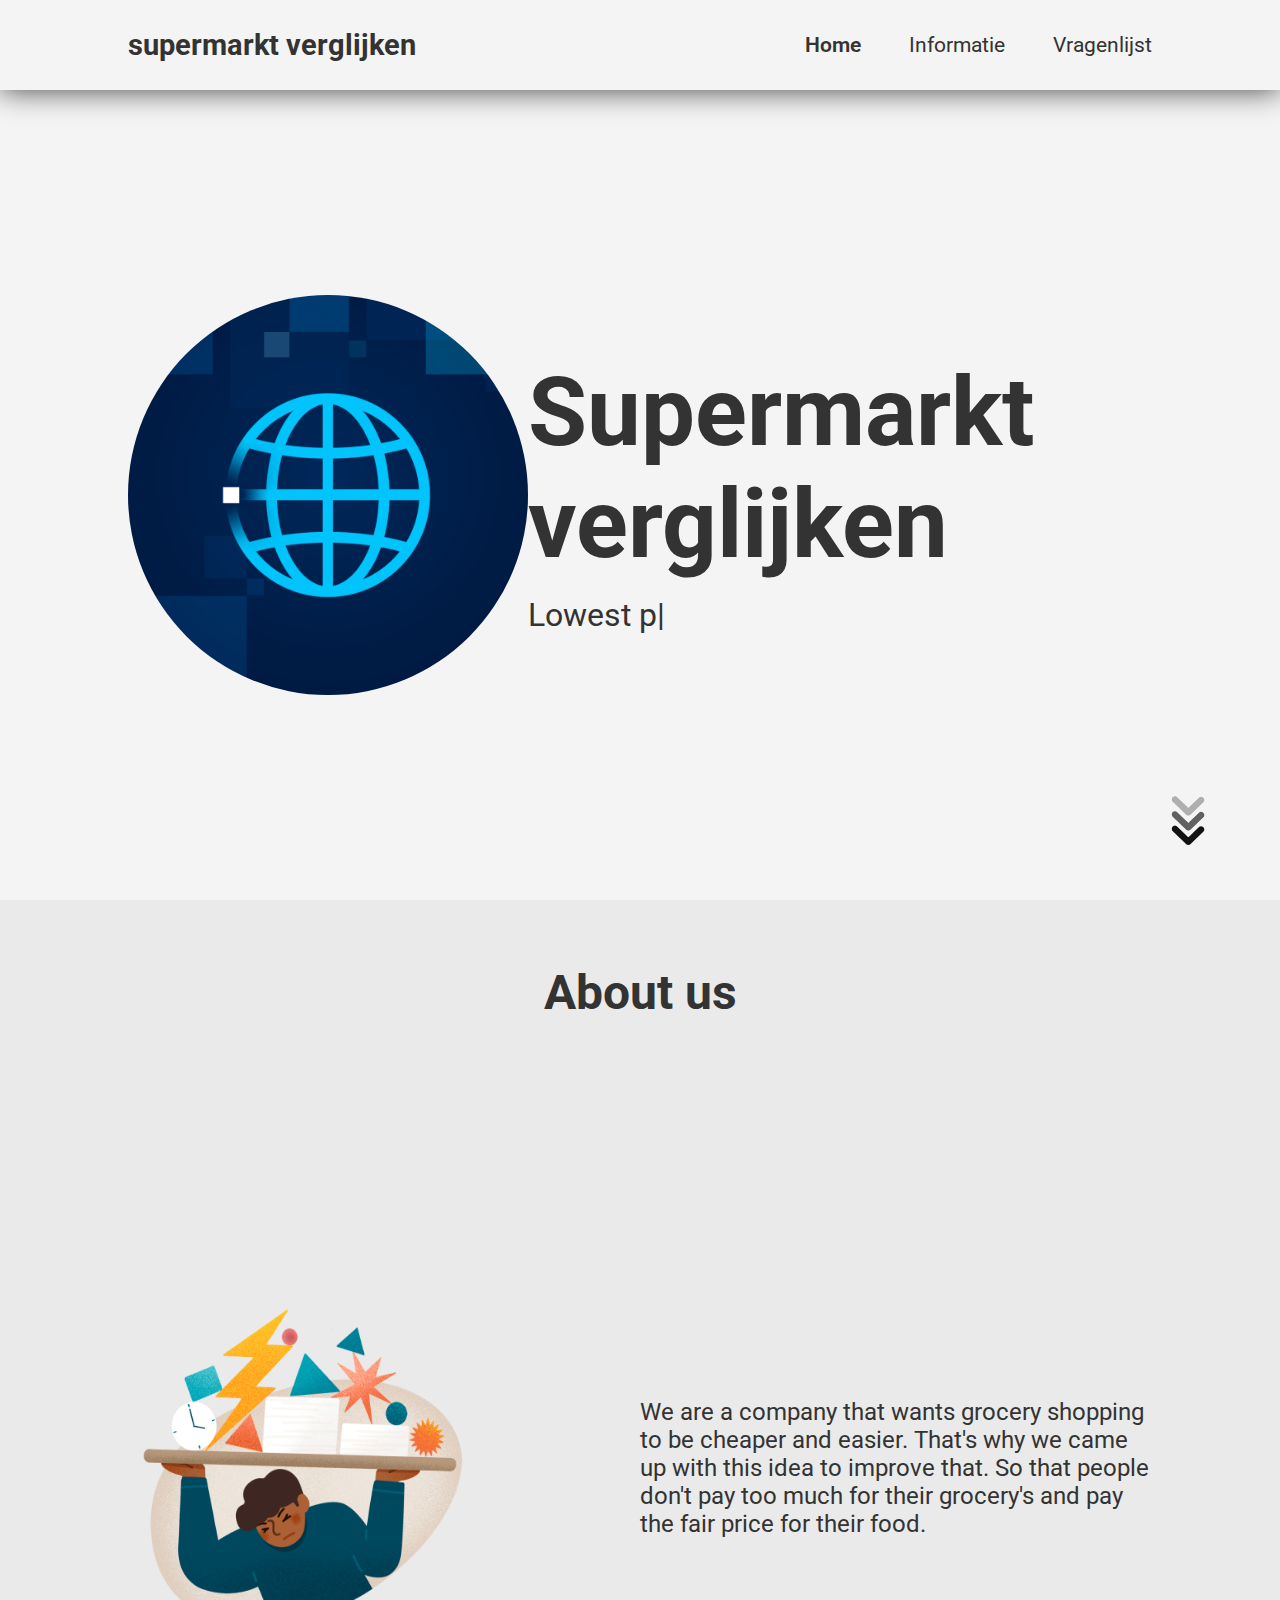
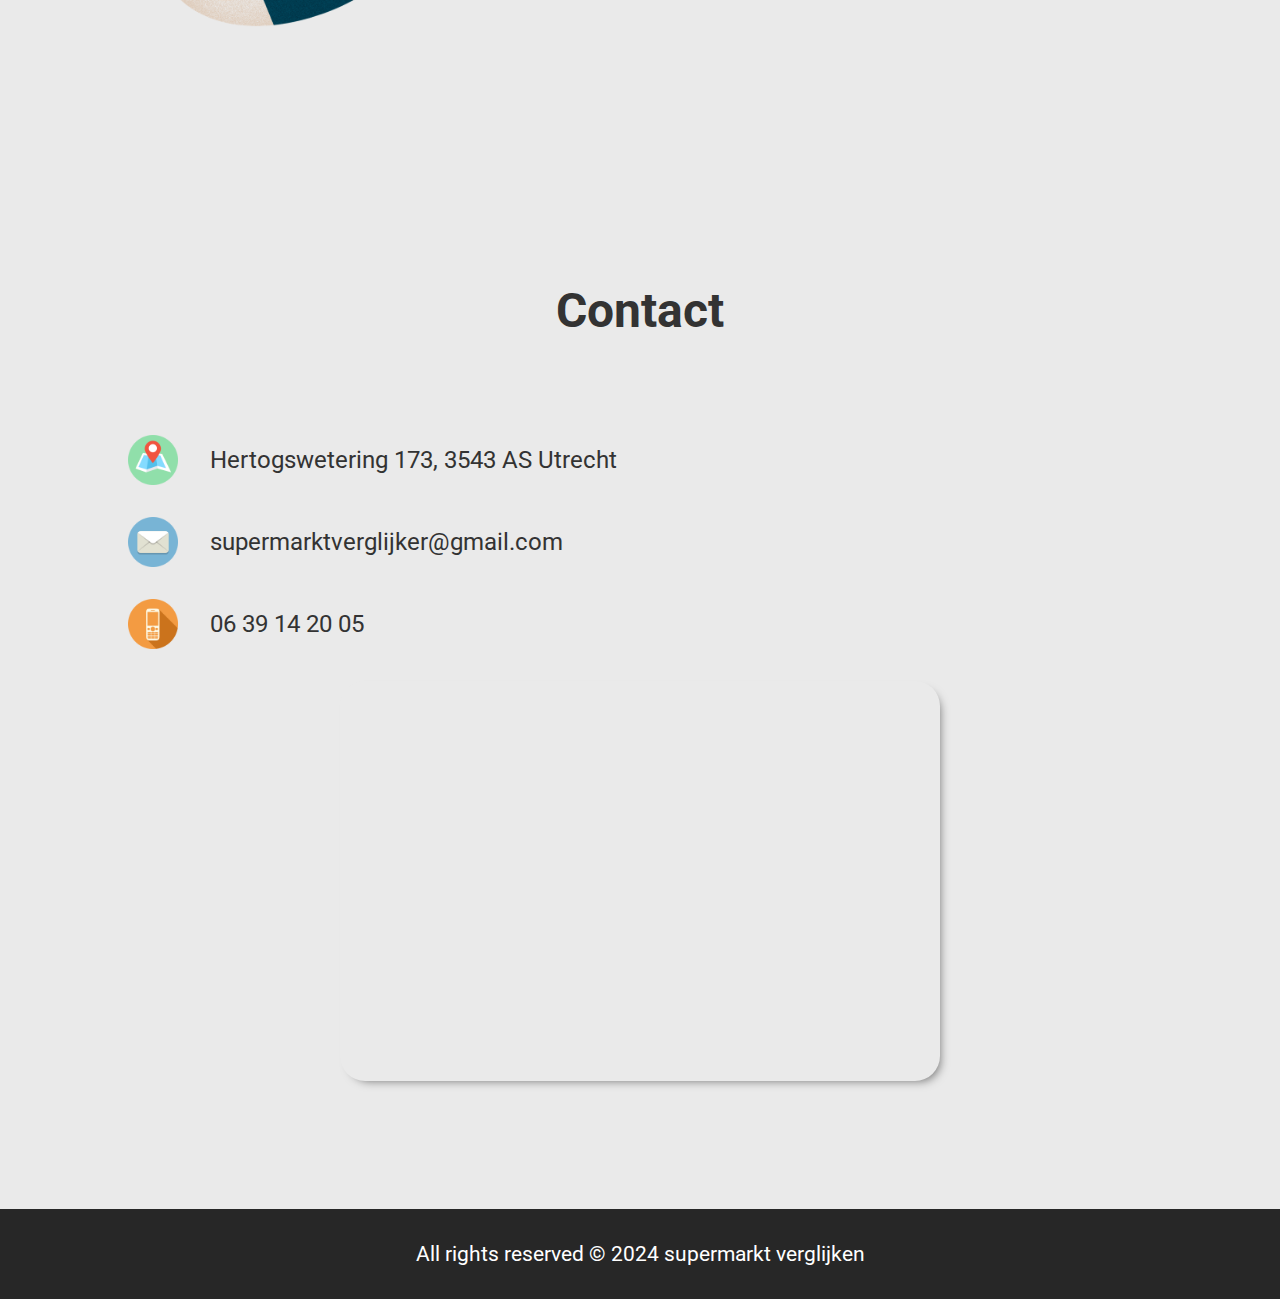
==== index.html @ 23c4e5d5 "fix" ====
<!DOCTYPE html>
<html lang="en">

<head>
    <meta charset="UTF-8" />
    <meta name="viewport" content="width=device-width, initial-scale=1.0" />
    <title>supermarkten </title>
    <!-- Style -->
    <link rel="stylesheet" href="style.css" />
    <!-- Font Awesome -->
    <link rel="stylesheet" href="https://cdnjs.cloudflare.com/ajax/libs/font-awesome/6.5.1/css/all.min.css"
        integrity="sha512-DTOQO9RWCH3ppGqcWaEA1BIZOC6xxalwEsw9c2QQeAIftl+Vegovlnee1c9QX4TctnWMn13TZye+giMm8e2LwA=="
        crossorigin="anonymous" referrerpolicy="no-referrer" />
</head>

<body>
    <nav>
        <div class="nav-box">
            <div class="logo">
                <a href="#">supermarkt verglijken
                </a>
            </div>
            <ul>
                <li><a class="active" href="index.php">Home</a></li>
                <li><a href="/pages/informatie.html">Informatie</a></li>
                <li><a href="/pages/vragenlijst.html">Vragenlijst</a></li>
            </ul>
            <div class="hamburger">
                <div class="line"></div>
                <div class="line"></div>
                <div class="line"></div>
            </div>
        </div>

        <div class="nav-mobile">
            <ul>
                <li><a class="active" href="index.html">Home</a></li>
                <li><a href="/pages/informatie.html">Informatie</a></li>
                <li><a href="/pages/vragenlijst.html">Vragenlijst</a></li>

                <li><button class="close-mobile">X</button></li>
            </ul>
        </div>
    </nav>

    <main>
        <img src="./images/main.jpg" alt="Main" />
        <div class="text-box">
            <h1>Supermarkt verglijken</h1>
            <p id="burnout-desc"></p>
        </div>

        <a href="#informatie">
            <img src="/images/arrow.gif" alt="scroll down" class="scroll-down" />
        </a>
    </main>

    <section id="informatie">
        <span class="dark-bg">
            <h2>About us</h2>

            <div class="info-box small">
                <img src="./images/info1.png" alt="" />

                <div class="text-box left">
                    <p>
                    We are a company that wants grocery shopping to be cheaper and easier. That's why we came up with this idea to improve that.  So that people don't pay too much for their grocery's and pay the fair price for their food.
                    </p>
                </div>
            </div>
        </span>

        
    </section>

    <section id="contact" class="dark-bg">
        <h2>Contact</h2>

        <div class="contact-box">
            <div class="contact-items">
                <div class="contact-item">
                    <img src="./images//icons/map.png" alt="" />
                    <!-- <i class="fa-solid fa-map"></i> -->
                    <p>Hertogswetering 173, 3543 AS Utrecht</p>
                </div>

                <div class="contact-item">
                    <!-- <i class="fa-solid fa-envelope"></i> -->
                    <img src="./images//icons/mail.png" alt="" />
                    <p>supermarktverglijker@gmail.com</p>
                </div>

                <div class="contact-item">
                    <!-- <i class="fa-solid fa-phone"></i> -->
                    <img src="./images//icons/phone.png" alt="" />
                    <p>06 39 14 20 05</p>
                </div>
            </div>

            <div class="google-map">
                <iframe
                    src="https://www.google.com/maps/embed?pb=!1m18!1m12!1m3!1d2450.5934126407974!2d5.055546077105462!3d52.1053308719554!2m3!1f0!2f0!3f0!3m2!1i1024!2i768!4f13.1!3m3!1m2!1s0x47c66fc1b2ce0f2f%3A0xdf420b0bbd24e8fd!2sHertogswetering%20173%2C%203543%20AS%20Utrecht!5e0!3m2!1str!2snl!4v1709554079675!5m2!1str!2snl"
                    width="100%" height="100%" style="border: 0" allowfullscreen="" loading="lazy"
                    referrerpolicy="no-referrer-when-downgrade"></iframe>
            </div>
        </div>
    </section>

    <footer>
        <p>All rights reserved &copy; 2024 supermarkt verglijken</p>
    </footer>

    <!-- Script -->
    <script src="plugin/AutoTyping.js"></script>
    <script src="script.js"></script>
</body>

</html>
---- style.css ----
@import url("https://fonts.googleapis.com/css2?family=Roboto:ital,wght@0,100;0,300;0,400;0,500;0,700;0,900;1,100;1,300;1,400;1,500;1,700;1,900&display=swap");

:root {
	--background-color: #f4f4f4;
	--background-secondary-color: #eaeaea;
	--primary-color: #2571ff;
	--primary-hover-color: #1e5fc3;
	--text-color: #333;

	--width: 80%;
	--border-radius: 25px;
}

* {
	padding: 0;
	margin: 0;
	box-sizing: border-box;
}

html {
	scroll-behavior: smooth;
}

body {
	font-family: "Roboto", sans-serif;
	background-color: var(--background-color);
	color: var(--text-color);
	overflow-x: hidden;
}

li {
	list-style: none;
}

a {
	text-decoration: none;
	color: var(--text-color);
	cursor: pointer;
}

.none {
	display: none;
}

.container {
	width: var(--width);
	margin: 0 auto;
	display: flex;
	flex-direction: column;
	justify-content: center;
	align-items: center;
}

.dark-bg {
	background-color: var(--background-secondary-color);
	width: 100%;
	display: flex;
	flex-direction: column;
	justify-content: center;
	align-items: center;
}

.right {
	text-align: right;
}

.scroll-down {
	position: absolute;
	bottom: 20px;
	right: 50px;
	bottom: 50px;
	width: 80px;
	height: 80px;
	transform: rotate(90deg);
}

section,
main {
	min-height: 90vh;
	margin: 0 auto;
	/* padding: 0 20px; */
	display: flex;
	flex-direction: column;
	justify-content: center;
	align-items: center;
}

/* Navbar */

nav {
	height: 10vh;
	width: 100%;
	display: flex;
	justify-content: center;
	align-items: center;
	padding: 20px 0;
	box-shadow: 0px 0px 30px 0px rgba(0, 0, 0, 0.75);
}

nav .nav-box {
	width: var(--width);
	display: flex;
	justify-content: space-between;
	align-items: center;
}

nav .nav-mobile {
	display: none;
	z-index: 999;
}

nav .nav-box .logo {
	font-size: 1.8rem;
	font-weight: 700;
}

nav ul {
	display: flex;
	justify-content: space-evenly;
	align-items: center;
	gap: 3rem;
}

nav ul li {
	font-size: 1.3rem;
}

nav ul li a {
	width: 100%;
	height: 100%;
	/* background-color: red; */
	/* padding: 0.5rem; */
}

nav ul li a.active {
	font-weight: 600;
}

nav ul li a:hover {
	color: var(--primary-color);
}

nav .nav-box .hamburger {
	display: none;
	font-size: 2rem;
	cursor: pointer;
	flex-direction: column;
}

nav .nav-box .hamburger .line {
	width: 30px;
	height: 3px;
	background-color: var(--text-color);
	margin: 3px;
	transition: all 0.3s ease;
}

nav .nav-box .hamburger.active .line {
	transform: rotate(45deg);
}

nav .nav-mobile {
	display: none;
	height: 100vh;
	position: absolute;
	right: -400px;
	bottom: 0;
	justify-content: center;
	align-items: center;
	background-color: var(--background-color);
	box-shadow: -5px 0px 15px -5px rgba(0, 0, 0, 0.5);
	padding: 0 6rem;
	transition: all 0.5s ease;
}

nav .nav-mobile.active {
	right: 0;
	bottom: 0;
}

nav .nav-mobile ul {
	display: flex;
	flex-direction: column;
}

nav .nav-mobile ul li .close-mobile {
	width: 100%;
	height: 100%;
	padding: 1rem 2rem;
	border-radius: var(--border-radius);
	background-color: #e61c1c;
	color: #fff;
	border: none;
	outline: none;
	cursor: pointer;
}

/* Home */

main {
	width: var(--width);
	min-height: 90vh;
	flex-direction: row;
	justify-content: space-between;
}

main img {
	width: 550px;
	height: 550px;
	object-fit: cover;
	border-radius: 100%;
}

main .text-box {
	min-width: 35%;
	display: flex;
	flex-direction: column;
	justify-content: center;
	align-items: flex-start;
}

main .text-box h1 {
	font-size: 6rem;
	margin-bottom: 1rem;
}

main .text-box p {
	font-size: 2rem;
}

main .text-box #burnout-desc span {
	color: var(--text-color) !important;
}

/* Information */

#informatie {
}

#informatie h2 {
	font-size: 3rem;
	padding: 4rem 0;
	text-align: center;
}

#informatie .info-box {
	min-height: 100vh;
	width: var(--width);
	display: flex;
	justify-content: space-between;
	align-items: center;
}

#informatie .info-box.small {
	min-height: 85vh;
}

#informatie .info-box img {
	width: 500px;
	height: 500px;
}

#informatie .text-box {
	width: 50%;
	display: flex;
	flex-direction: column;
	justify-content: center;
	align-items: flex-start;
	font-size: 2rem;
}

/* Contact */

#contact {
	min-height: 90vh;
	padding: 2rem 0;
}

#contact h2 {
	font-size: 3rem;
}

#contact .contact-box {
	padding: 6rem 0;
	width: var(--width);
	display: flex;
	justify-content: space-evenly;
	align-items: center;
}

#contact .contact-box .contact-items {
	width: 50%;
	display: flex;
	flex-direction: column;
	justify-content: center;
	align-items: flex-start;
	font-size: 1.7rem;
	gap: 2rem;
	word-break: break-word;
}

#contact .contact-box .contact-items .contact-item {
	display: flex;
	align-items: center;
	gap: 2rem;
}

#contact .contact-box .contact-items .contact-item img {
	width: 80px;
	height: 80px;
}

#contact .contact-box .google-map {
	width: 100%;
	height: 400px;
	max-width: 600px;
	max-height: 400px;
	border-radius: var(--border-radius);
	overflow: hidden;
	box-shadow: 5px 5px 10px -5px rgba(0, 0, 0, 0.5);
}

/* Footer */

footer {
	background-color: #272727;
	color: #fff;
	height: 10vh;
	width: 100%;
	display: flex;
	justify-content: center;
	align-items: center;
	padding: 20px 0;
	font-size: 1.3rem;
}

/* Small devices (portrait tablets and large phones, 600px and up) */
/* @media only screen and (min-width: 600px) {} */

/* Medium devices (landscape tablets, 768px and up) */
/* @media only screen and (min-width: 768px) {...} */

/* Large devices (laptops/desktops, 992px and up) */
/* @media only screen and (min-width: 992px) {...} */

/* Extra large devices (large laptops and desktops, 1200px and up) */
/* @media only screen and (min-width: 1200px) {...} */

@media only screen and (max-width: 1700px) {
	#contact .contact-box {
		flex-direction: column;
		gap: 2rem;
	}

	#contact .contact-box .contact-items {
		width: 100%;
		font-size: 1.5rem;
	}

	#contact .contact-box .contact-items .contact-item img {
		width: 50px;
		height: 50px;
	}
}

@media only screen and (max-width: 1400px) {
	main img {
		width: 400px;
		height: 400px;
	}

	#informatie .info-box img {
		width: 350px;
		height: 350px;
	}

	#informatie .text-box {
		font-size: 1.5rem;
	}
}

@media only screen and (max-width: 1200px) {
	main {
		flex-direction: column;
		justify-content: center;
		text-align: center;
	}

	main .text-box {
		width: 100%;
		display: flex;
		flex-direction: column;
		justify-content: center;
		align-items: center;
	}
}

@media only screen and (max-width: 992px) {
	#informatie .info-box {
		flex-direction: column;
		justify-content: center;
		gap: 3rem;
	}

	#informatie .info-box.white-bg {
		flex-direction: column-reverse !important;
	}

	#informatie .text-box {
		width: 100%;
		text-align: center;
	}
}

@media only screen and (max-width: 768px) {
	nav .nav-mobile {
		display: flex;
	}

	.nav-box ul {
		display: none;
	}

	nav .nav-box .hamburger {
		display: flex;
	}
}
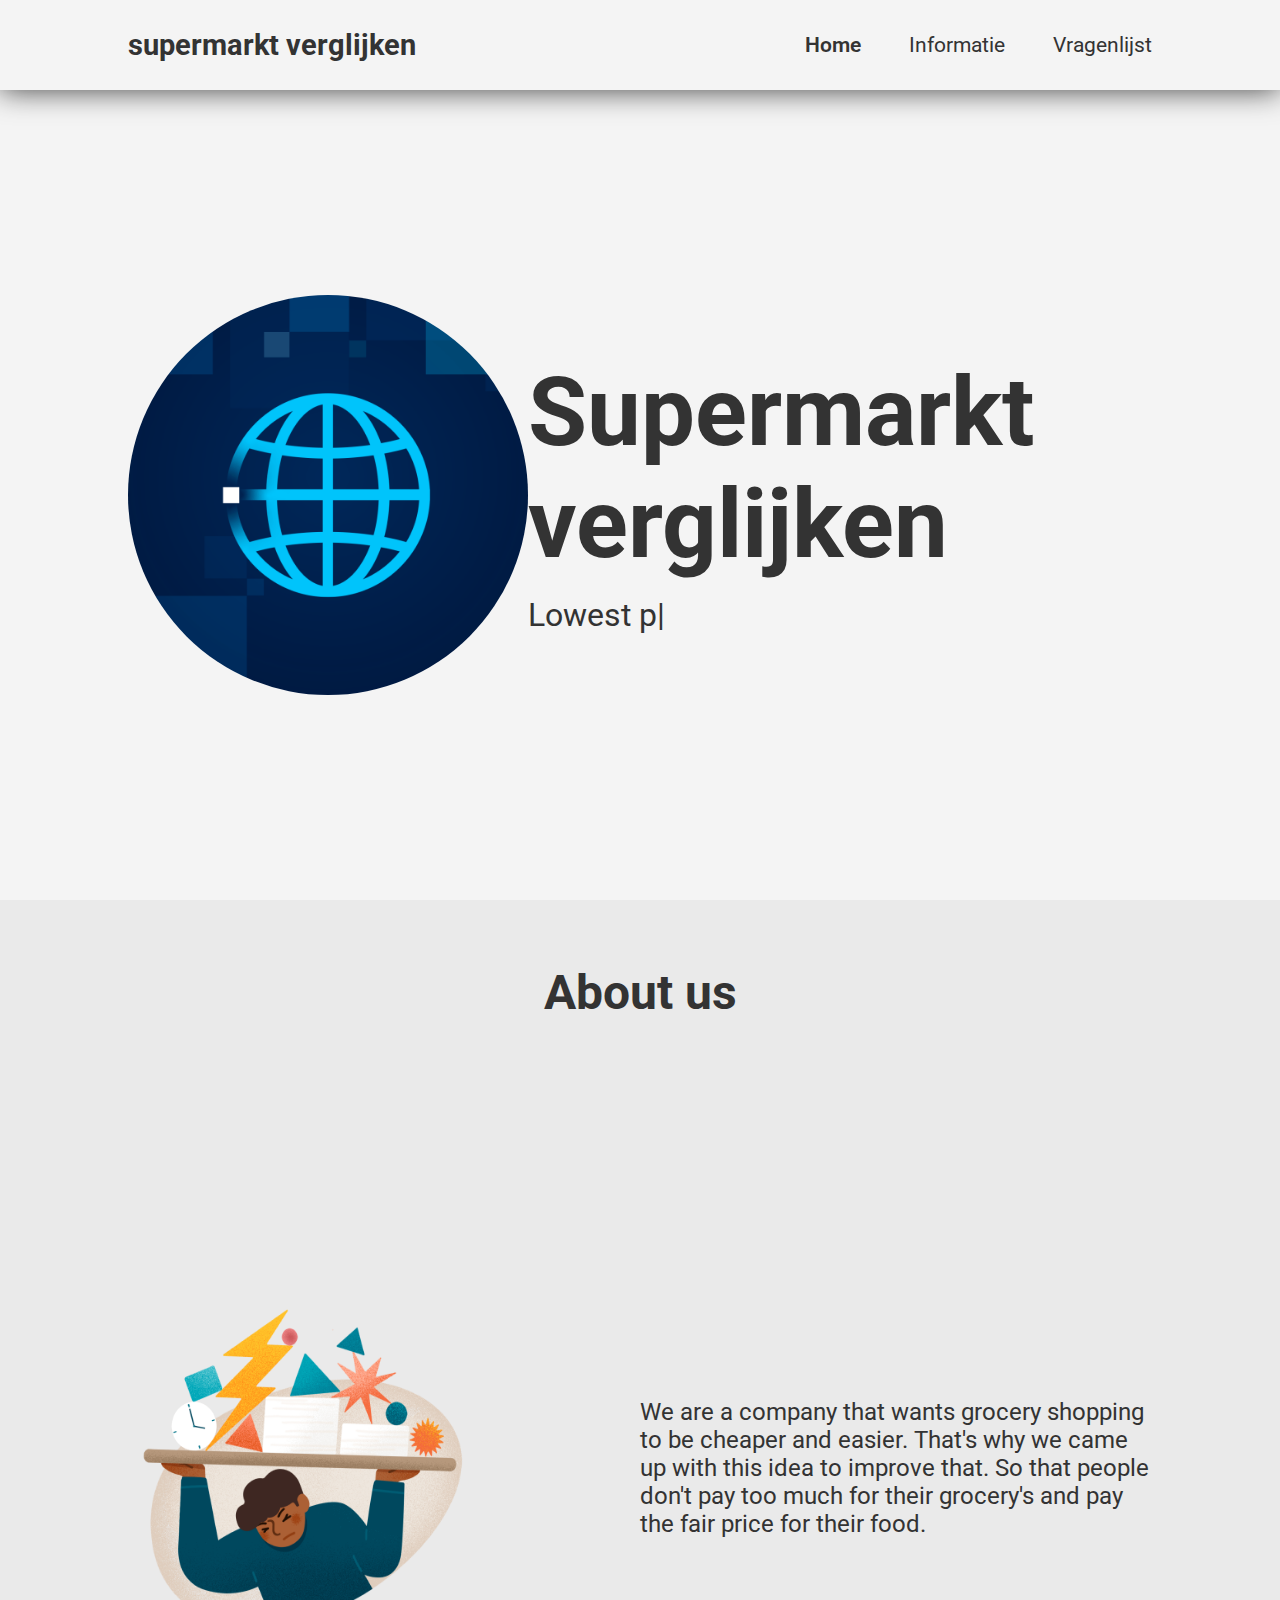
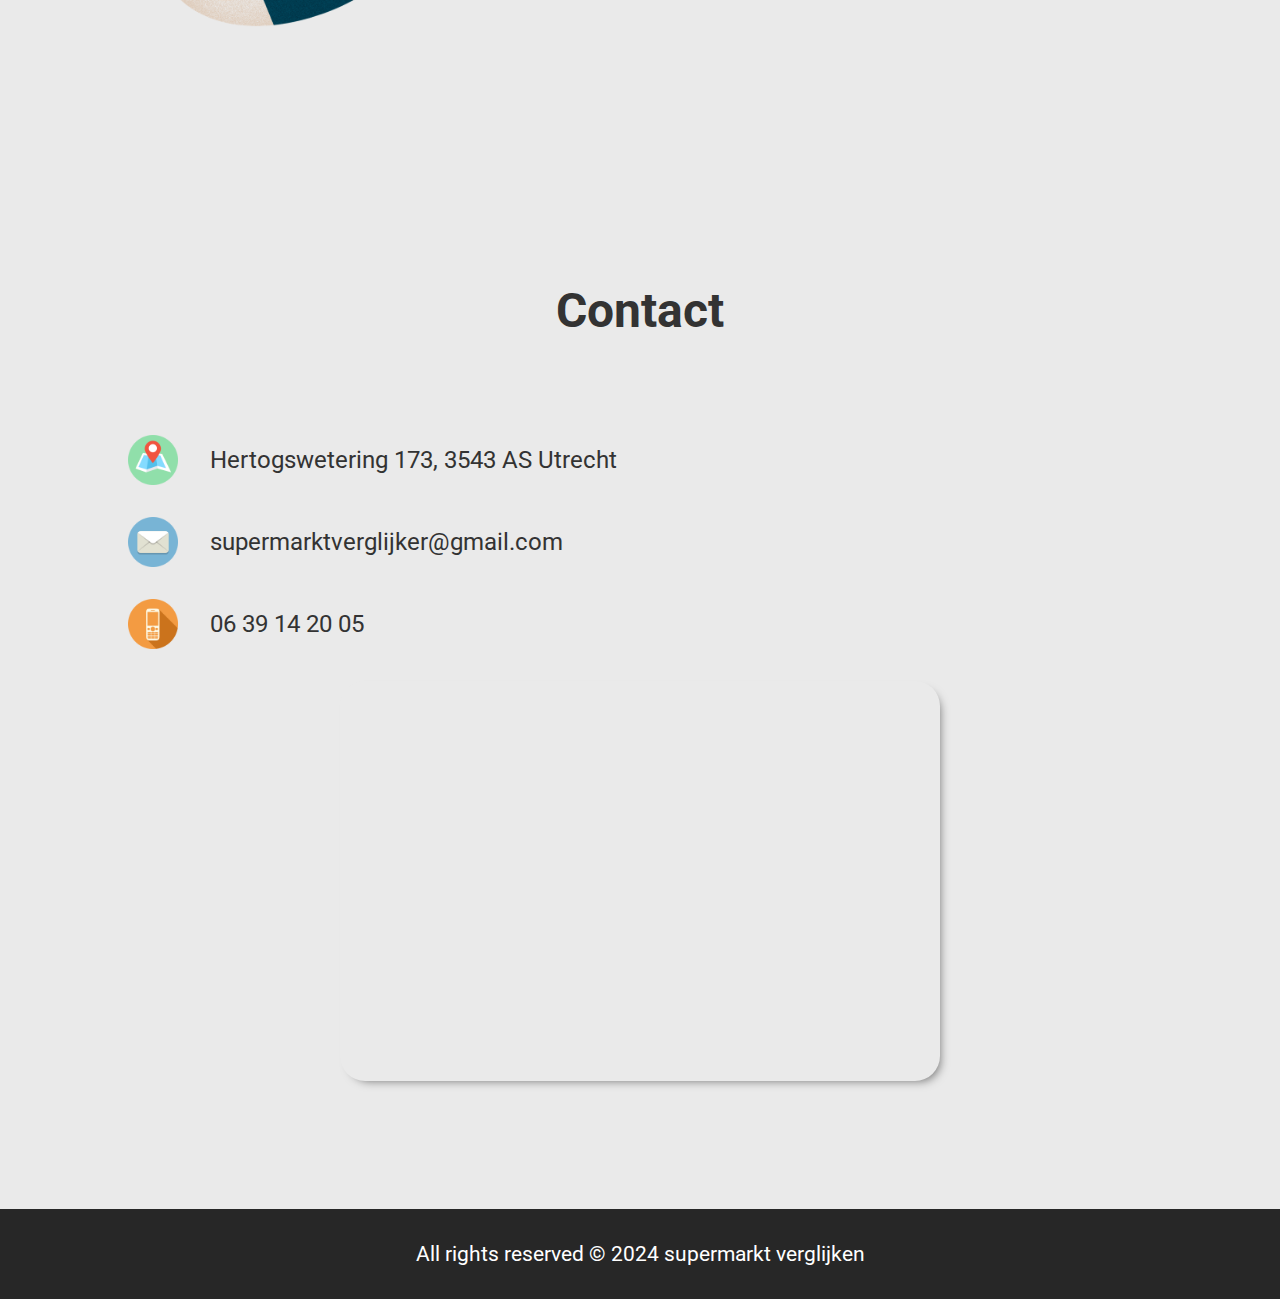
==== commit 81c1e03d: "fix3" ====
--- a/index.html
+++ b/index.html
@@ -21,9 +21,9 @@
                 </a>
             </div>
             <ul>
-                <li><a class="active" href="index.php">Home</a></li>
-                <li><a href="/pages/informatie.html">Informatie</a></li>
-                <li><a href="/pages/vragenlijst.html">Vragenlijst</a></li>
+                <li><a class="active" href="index.html">Home</a></li>
+                <li><a href="pages/informatie.html">Informatie</a></li>
+                <li><a href="pages/vragenlijst.html">Vragenlijst</a></li>
             </ul>
             <div class="hamburger">
                 <div class="line"></div>
@@ -50,9 +50,7 @@
             <p id="burnout-desc"></p>
         </div>
 
-        <a href="#informatie">
-            <img src="/images/arrow.gif" alt="scroll down" class="scroll-down" />
-        </a>
+
     </main>
 
     <section id="informatie">
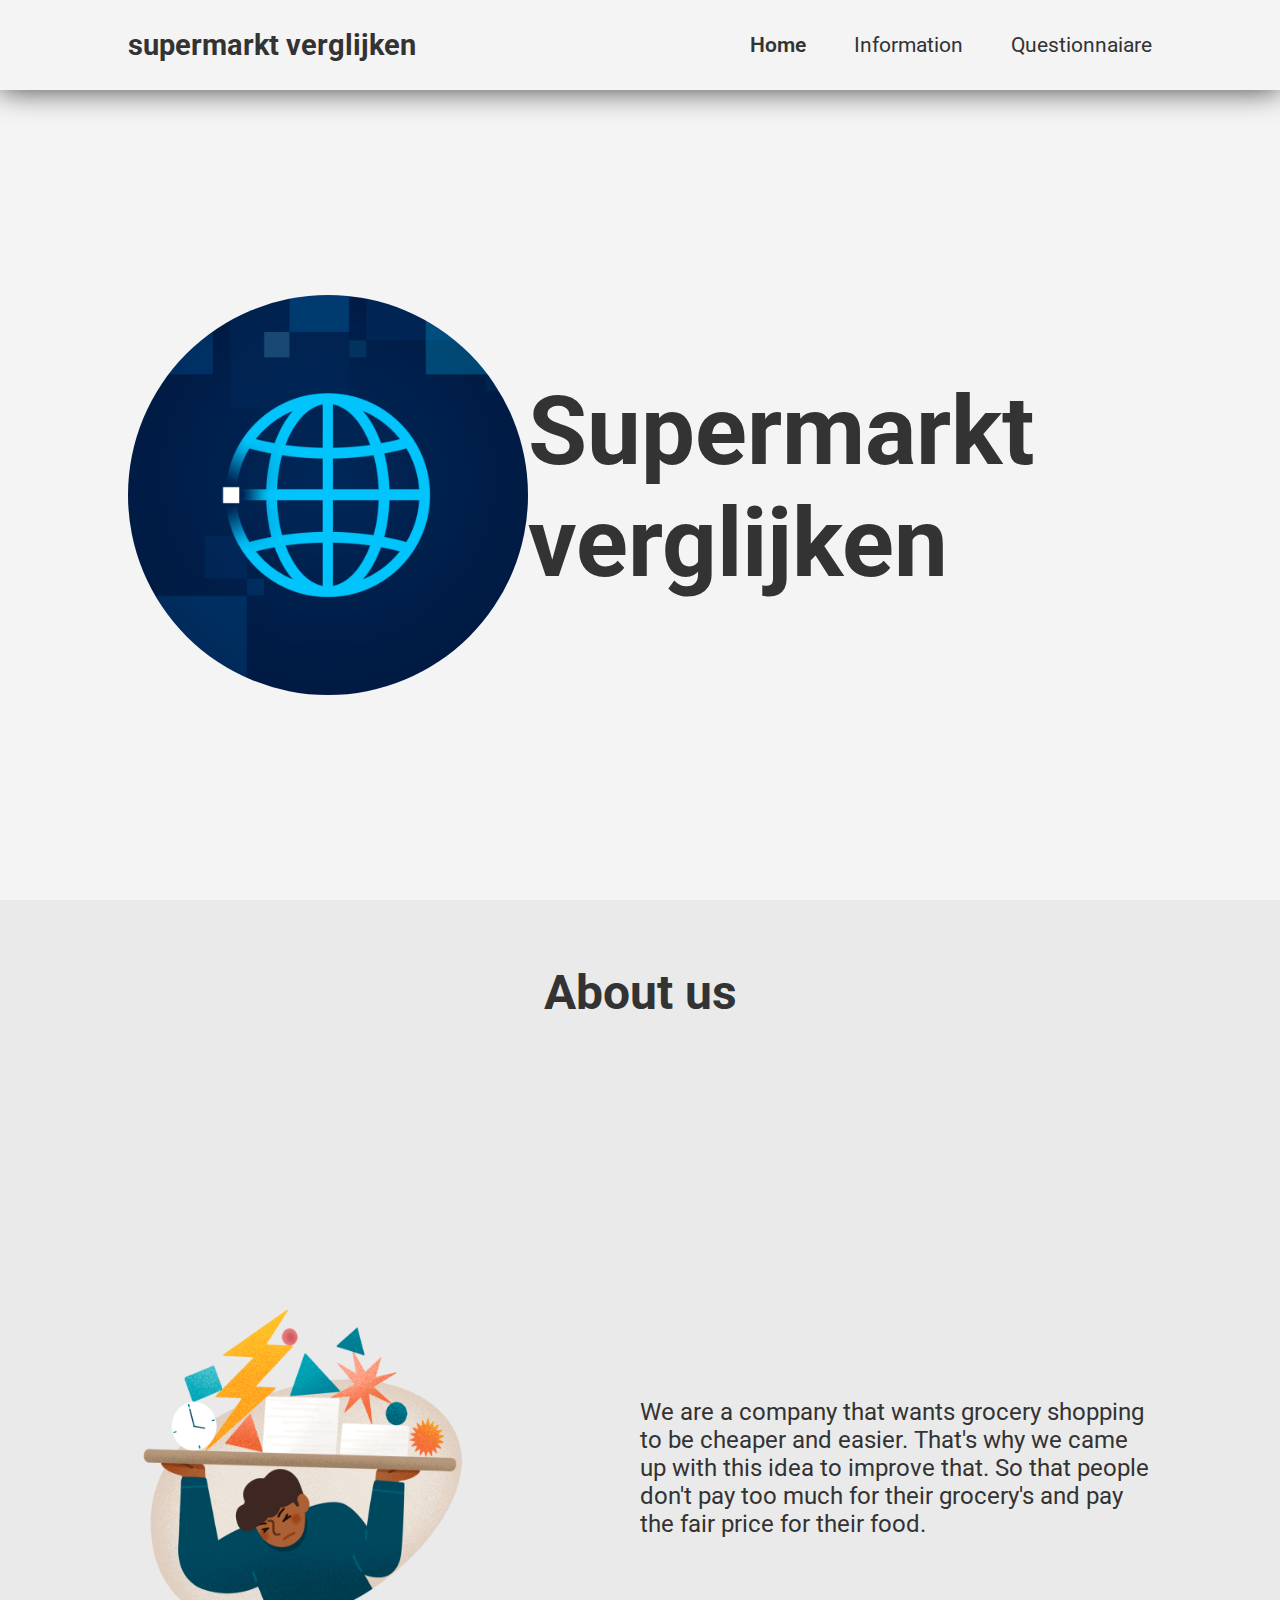
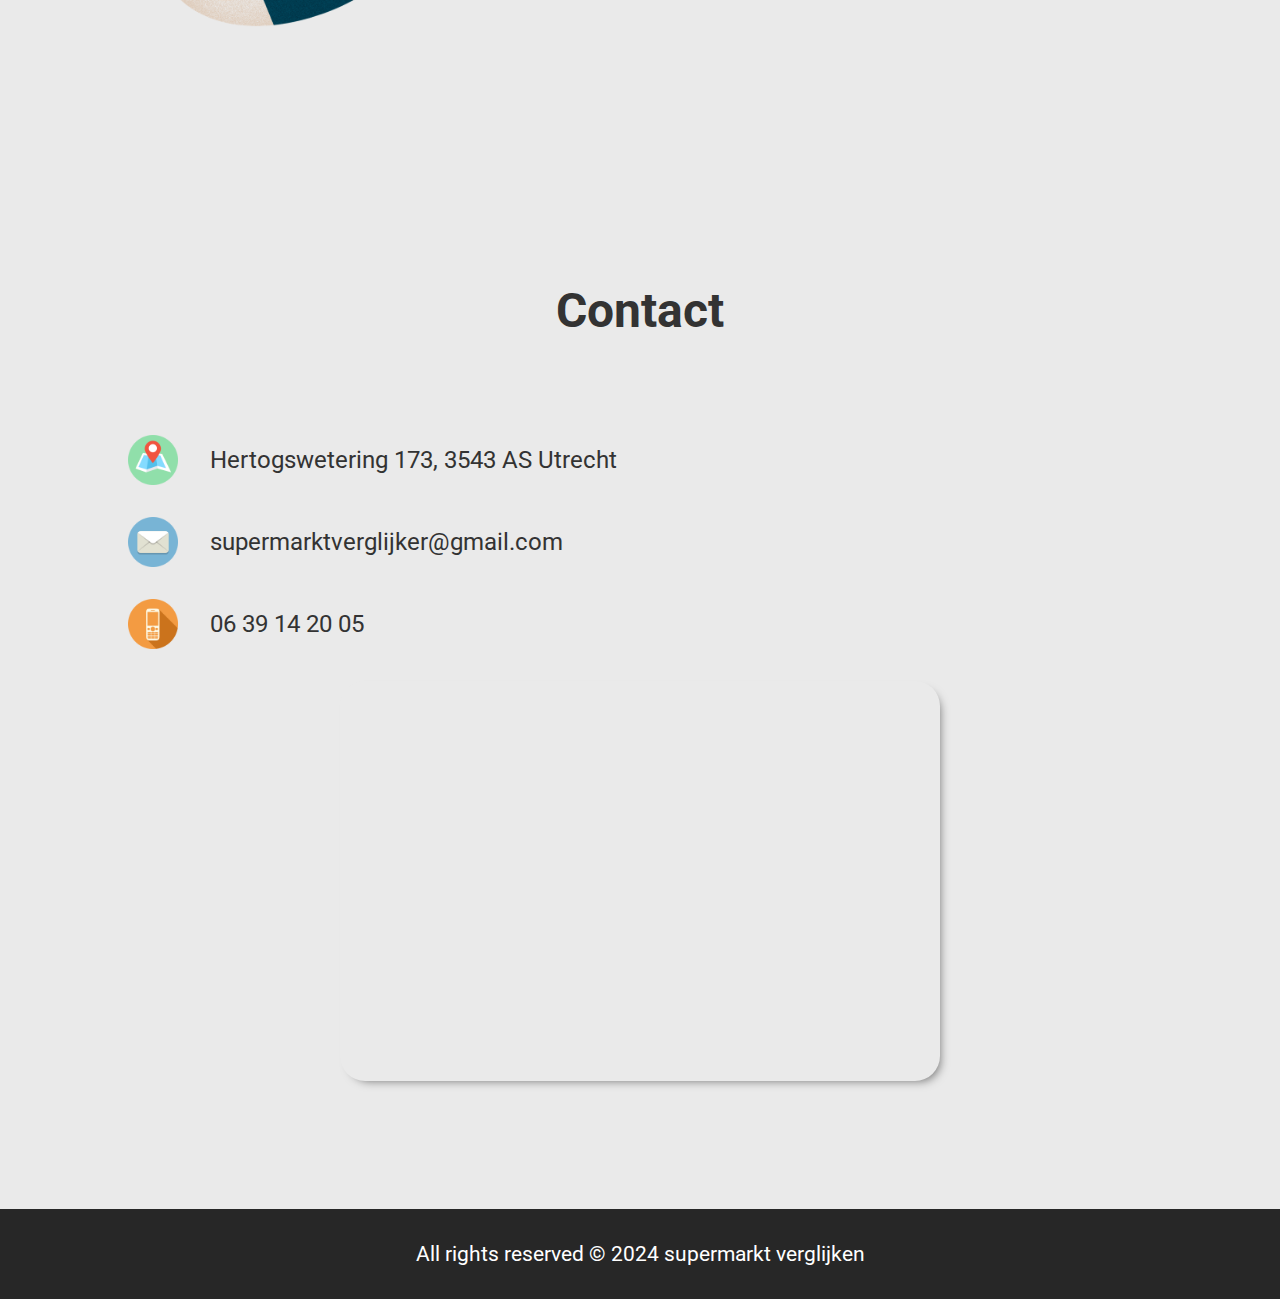
==== commit a3cf9c6f: "fixxer" ====
--- a/index.html
+++ b/index.html
@@ -22,8 +22,8 @@
             </div>
             <ul>
                 <li><a class="active" href="index.html">Home</a></li>
-                <li><a href="pages/informatie.html">Informatie</a></li>
-                <li><a href="pages/vragenlijst.html">Vragenlijst</a></li>
+                <li><a href="pages/informatie.html">Information</a></li>
+                <li><a href="pages/vragenlijst.html">Questionnaiare</a></li>
             </ul>
             <div class="hamburger">
                 <div class="line"></div>
@@ -35,8 +35,8 @@
         <div class="nav-mobile">
             <ul>
                 <li><a class="active" href="index.html">Home</a></li>
-                <li><a href="/pages/informatie.html">Informatie</a></li>
-                <li><a href="/pages/vragenlijst.html">Vragenlijst</a></li>
+                <li><a href="/pages/informatie.html">Information</a></li>
+                <li><a href="/pages/vragenlijst.html">Questionnaiare</a></li>
 
                 <li><button class="close-mobile">X</button></li>
             </ul>
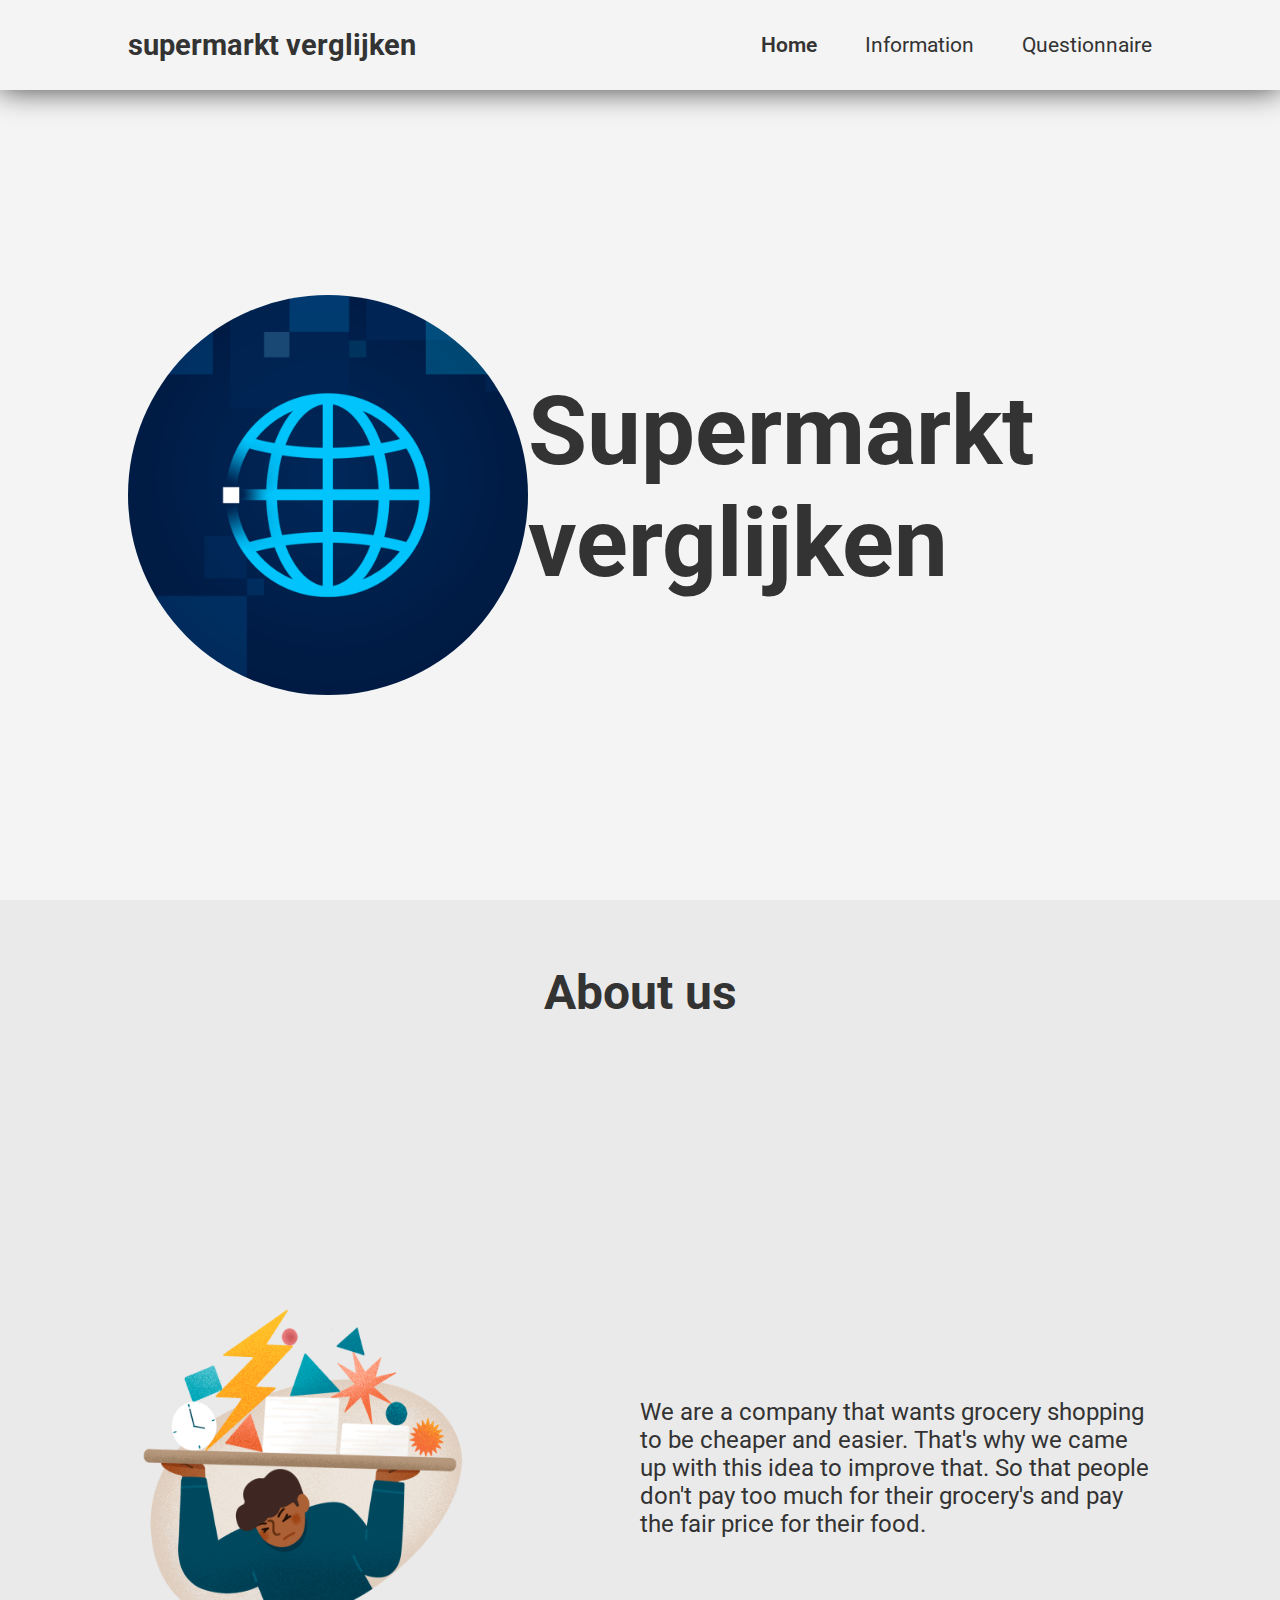
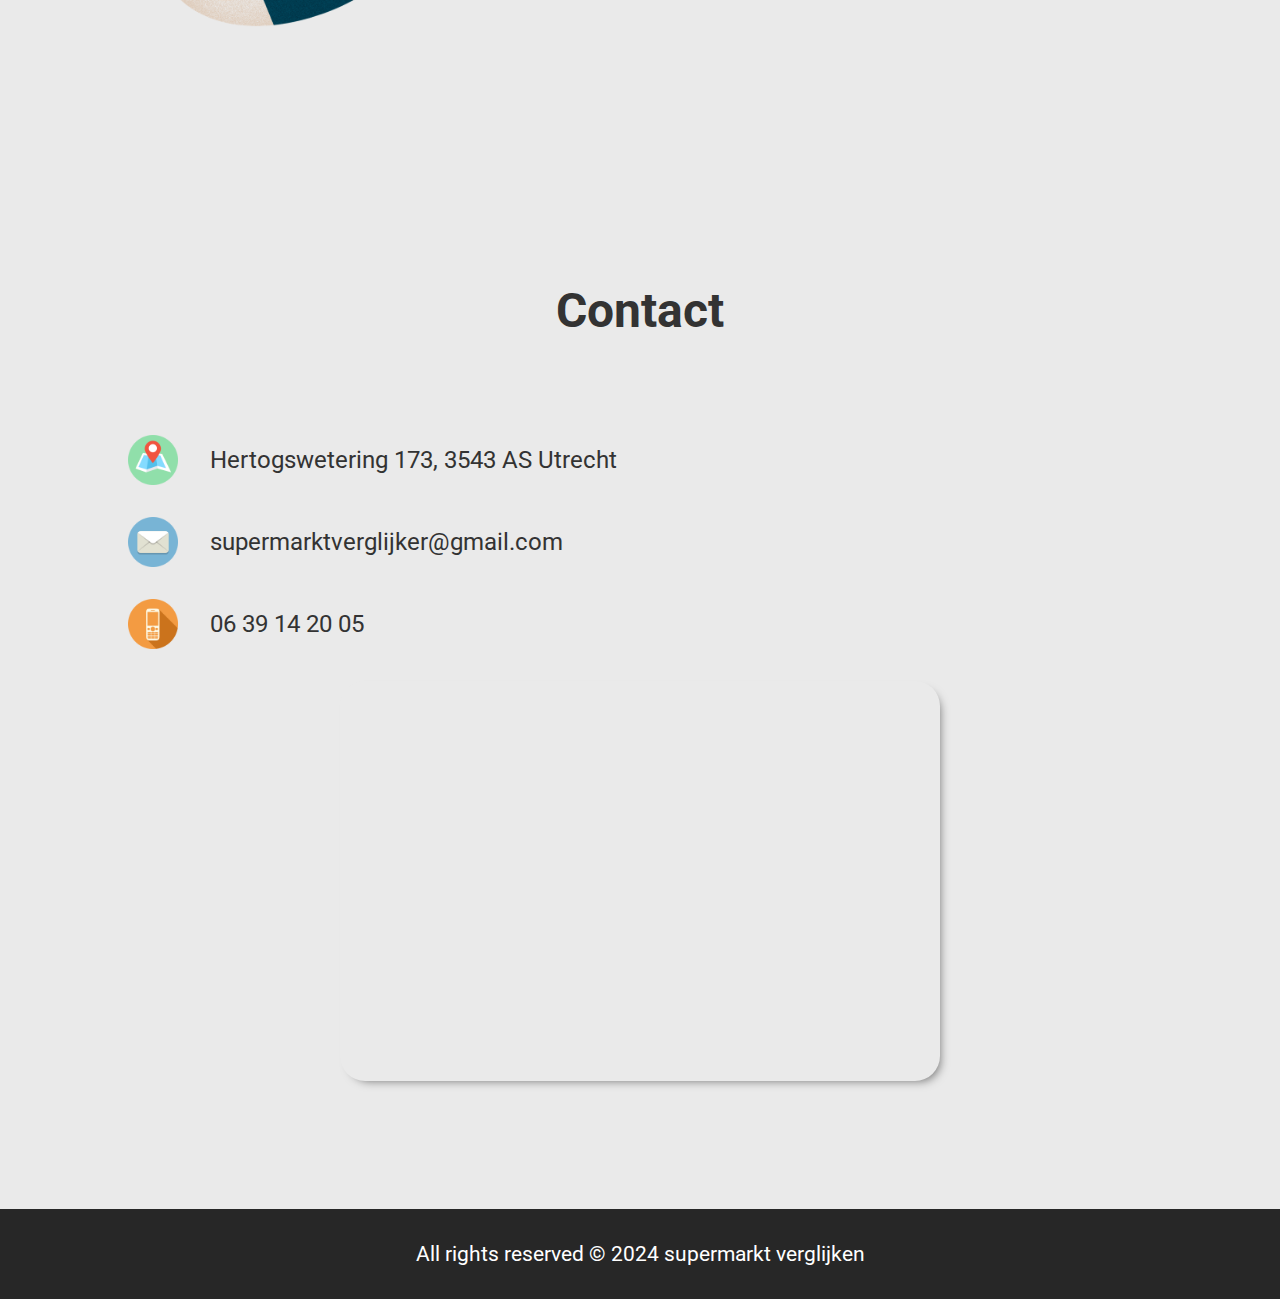
==== commit 327d0643: "Questionnaire" ====
--- a/index.html
+++ b/index.html
@@ -23,7 +23,7 @@
             <ul>
                 <li><a class="active" href="index.html">Home</a></li>
                 <li><a href="pages/informatie.html">Information</a></li>
-                <li><a href="pages/vragenlijst.html">Questionnaiare</a></li>
+                <li><a href="pages/vragenlijst.html">Questionnaire</a></li>
             </ul>
             <div class="hamburger">
                 <div class="line"></div>
@@ -36,7 +36,7 @@
             <ul>
                 <li><a class="active" href="index.html">Home</a></li>
                 <li><a href="/pages/informatie.html">Information</a></li>
-                <li><a href="/pages/vragenlijst.html">Questionnaiare</a></li>
+                <li><a href="/pages/vragenlijst.html">Questionnaire</a></li>
 
                 <li><button class="close-mobile">X</button></li>
             </ul>
